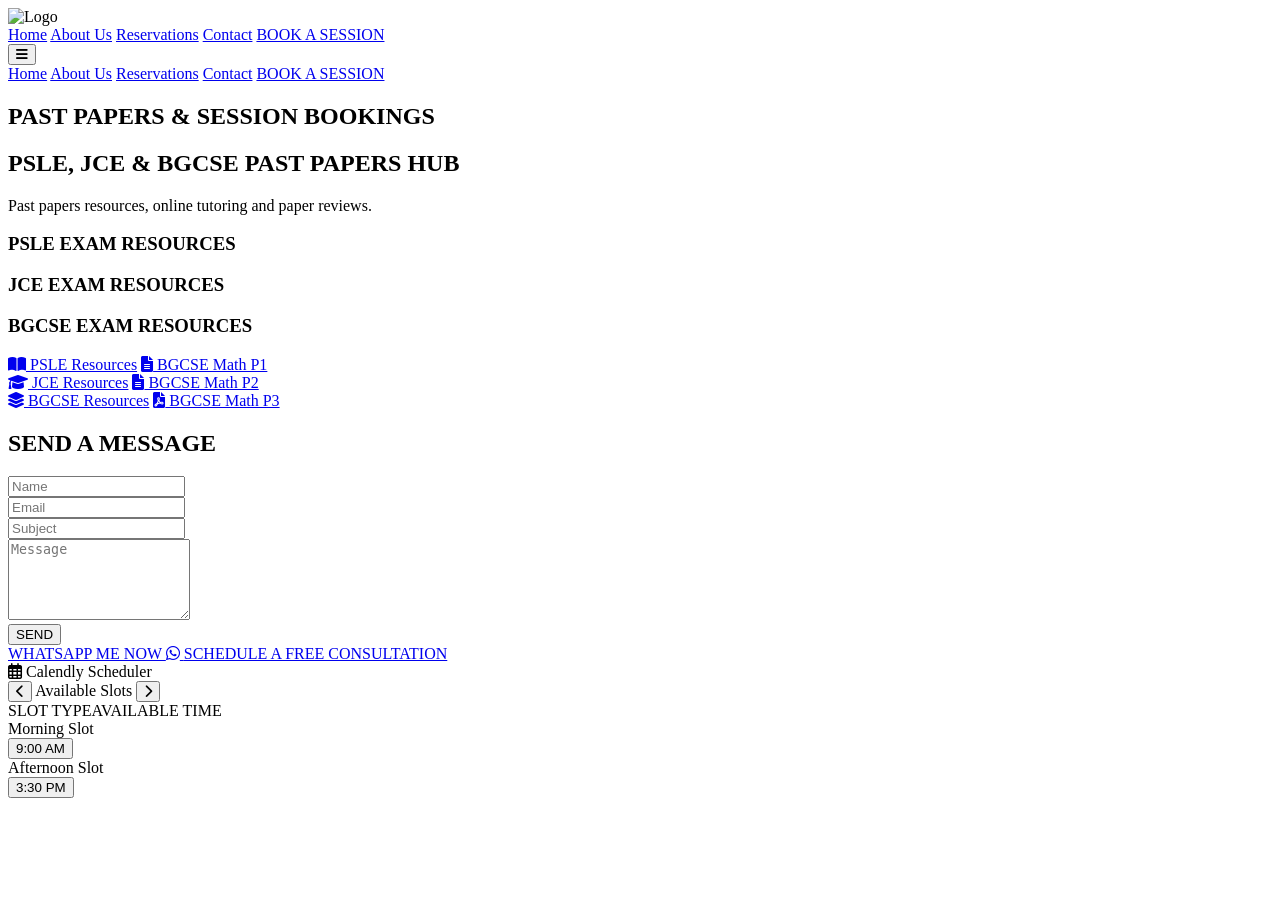
==== contact.html @ 924e15a4 "Create contact.html" ====
<!DOCTYPE html>
<html lang="en">
<head>
    <meta charset="UTF-8">
    <meta name="viewport" content="width=device-width, initial-scale=1.0">
    <title>Contact & Book a Session</title>
    <link rel="stylesheet" href="style.css">
    <link rel="stylesheet" href="https://cdnjs.cloudflare.com/ajax/libs/font-awesome/6.0.0-beta3/css/all.min.css">
</head>
<body>

    <header class="navbar">
        <div class="logo"><img src="logo.png" alt="Logo"></div>
        <nav class="nav-links">
            <a href="index.html">Home</a>
            <a href="about.html">About Us</a>
            <a href="reservations.html">Reservations</a>
            <a href="contact.html" class="active-link">Contact</a>
            <a href="contact.html" class="btn-book active-link-btn">BOOK A SESSION</a>
        </nav>
        <button class="menu-toggle" id="mobile-menu-btn"><i class="fas fa-bars"></i></button>
        <div class="mobile-nav-panel" id="mobile-nav-panel">
            <a href="index.html">Home</a>
            <a href="about.html">About Us</a>
            <a href="reservations.html">Reservations</a>
            <a href="contact.html" class="active-link">Contact</a>
            <a href="contact.html" class="btn-book-mobile">BOOK A SESSION</a>
        </div>
    </header>

    <section class="page-title-banner">
        <h1>PAST PAPERS & SESSION BOOKINGS</h1>
    </section>

    <section class="hub-section">
        <div class="hub-header-bg">
            <h2>PSLE, JCE & BGCSE PAST PAPERS HUB</h2>
            <p class="hub-subtitle">Past papers resources, online tutoring and paper reviews.</p>
            <div class="hub-categories">
                <div class="cat-card cat-blue"><h3>PSLE EXAM RESOURCES</h3></div>
                <div class="cat-card cat-green"><h3>JCE EXAM RESOURCES</h3></div>
                <div class="cat-card cat-purple"><h3>BGCSE EXAM RESOURCES</h3></div>
            </div>
        </div>

        <div class="papers-grid-container">
            <div class="paper-column">
                <a href="#contact-target" class="paper-link link-blue"><i class="fas fa-book-open"></i> PSLE Resources</a>
                <a href="#contact-target" class="paper-link link-blue"><i class="fas fa-file-alt"></i> BGCSE Math P1</a>
            </div>
            <div class="paper-column">
                <a href="#contact-target" class="paper-link link-green"><i class="fas fa-graduation-cap"></i> JCE Resources</a>
                <a href="#contact-target" class="paper-link link-green"><i class="fas fa-file-alt"></i> BGCSE Math P2</a>
            </div>
            <div class="paper-column">
                <a href="#contact-target" class="paper-link link-purple"><i class="fas fa-layer-group"></i> BGCSE Resources</a>
                <a href="#contact-target" class="paper-link link-purple"><i class="fas fa-file-pdf"></i> BGCSE Math P3</a>
            </div>
        </div>
    </section>

    <section class="contact-section" id="contact-target">
        <div class="contact-grid-container">
            <div class="contact-left-side">
                <h2>SEND A MESSAGE</h2>
                
                <form class="message-form" action="mailto:yourcompanyemail@domain.com" method="post" enctype="text/plain">
                    <div class="form-group"><input type="text" name="Name" placeholder="Name" required></div>
                    <div class="form-group"><input type="email" name="Email" placeholder="Email" required></div>
                    <div class="form-group"><input type="text" name="Subject" placeholder="Subject"></div>
                    <div class="form-group"><textarea name="Message" placeholder="Message" rows="5" required></textarea></div>
                    <button type="submit" class="btn-submit">SEND</button>
                </form>

                <div class="action-buttons-container">
                    <a href="https://wa.me/26770000000" class="btn-action btn-whatsapp" target="_blank">
                        WHATSAPP ME NOW <i class="fab fa-whatsapp"></i>
                    </a>
                    <a href="#scheduler" class="btn-action btn-consultation">SCHEDULE A FREE CONSULTATION</a>
                </div>
            </div>

            <div class="contact-right-side" id="scheduler">
                <div class="calendly-mock-card">
                    <div class="calendly-header"><span><i class="far fa-calendar-alt"></i> Calendly Scheduler</span></div>
                    <div class="calendly-body">
                        <div class="calendly-date-selector">
                            <button class="cal-arrow"><i class="fas fa-chevron-left"></i></button>
                            <span class="cal-date-text">Available Slots</span>
                            <button class="cal-arrow"><i class="fas fa-chevron-right"></i></button>
                        </div>
                        <div class="slots-table-header"><span>SLOT TYPE</span><span>AVAILABLE TIME</span></div>
                        <div class="slots-list">
                            <div class="slot-row"><span class="slot-name">Morning Slot</span><div class="slot-times"><button class="time-pill">9:00 AM</button></div></div>
                            <div class="slot-row"><span class="slot-name">Afternoon Slot</span><div class="slot-times"><button class="time-pill">3:30 PM</button></div></div>
                        </div>
                    </div>
                </div>
            </div>
        </div>
    </section>

    <script src="script.js"></script>
</body>
</html>
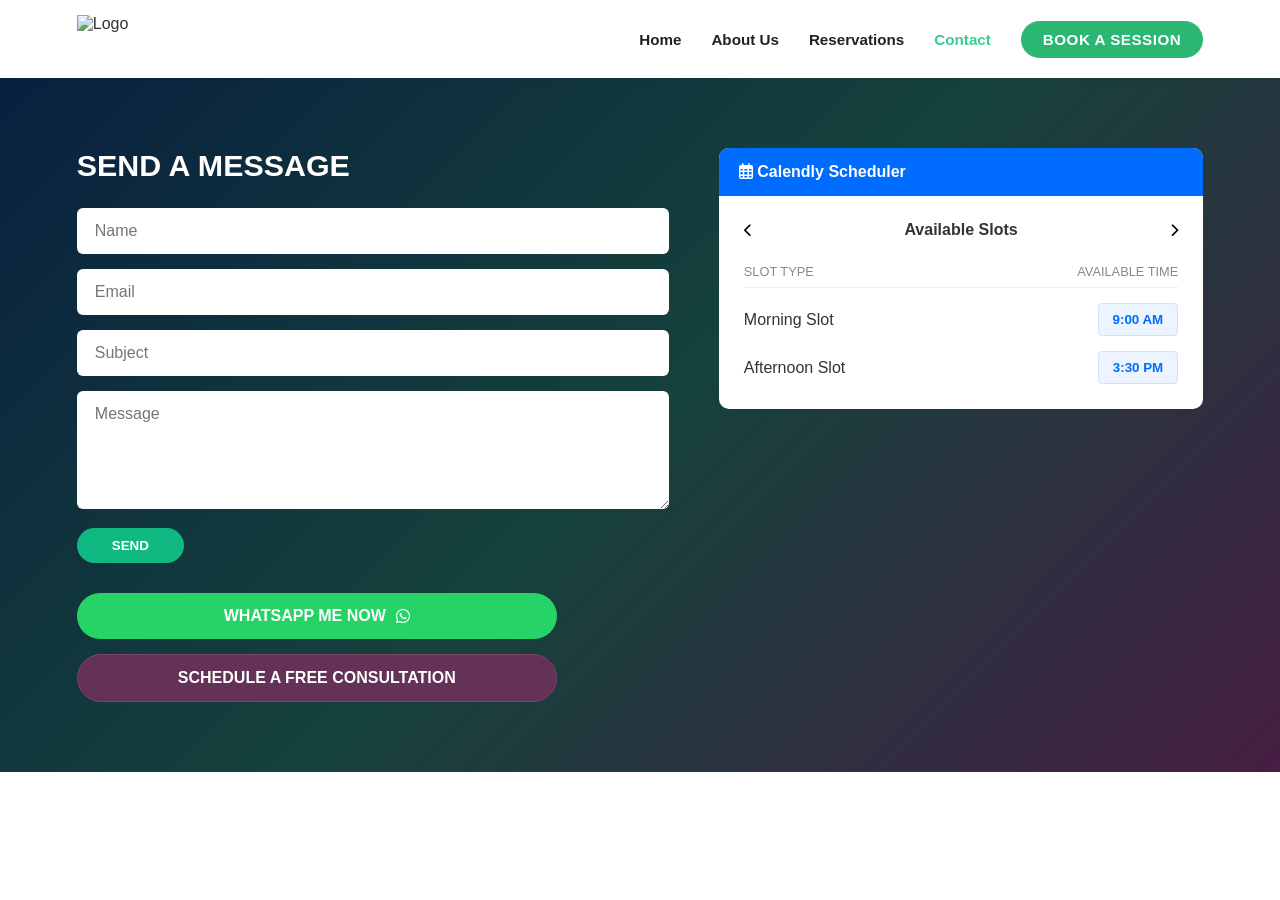
==== commit 08097f5d: "Update contact.html" ====
--- a/contact.html
+++ b/contact.html
@@ -28,36 +28,7 @@
         </div>
     </header>
 
-    <section class="page-title-banner">
-        <h1>PAST PAPERS & SESSION BOOKINGS</h1>
-    </section>
-
-    <section class="hub-section">
-        <div class="hub-header-bg">
-            <h2>PSLE, JCE & BGCSE PAST PAPERS HUB</h2>
-            <p class="hub-subtitle">Past papers resources, online tutoring and paper reviews.</p>
-            <div class="hub-categories">
-                <div class="cat-card cat-blue"><h3>PSLE EXAM RESOURCES</h3></div>
-                <div class="cat-card cat-green"><h3>JCE EXAM RESOURCES</h3></div>
-                <div class="cat-card cat-purple"><h3>BGCSE EXAM RESOURCES</h3></div>
-            </div>
-        </div>
-
-        <div class="papers-grid-container">
-            <div class="paper-column">
-                <a href="#contact-target" class="paper-link link-blue"><i class="fas fa-book-open"></i> PSLE Resources</a>
-                <a href="#contact-target" class="paper-link link-blue"><i class="fas fa-file-alt"></i> BGCSE Math P1</a>
-            </div>
-            <div class="paper-column">
-                <a href="#contact-target" class="paper-link link-green"><i class="fas fa-graduation-cap"></i> JCE Resources</a>
-                <a href="#contact-target" class="paper-link link-green"><i class="fas fa-file-alt"></i> BGCSE Math P2</a>
-            </div>
-            <div class="paper-column">
-                <a href="#contact-target" class="paper-link link-purple"><i class="fas fa-layer-group"></i> BGCSE Resources</a>
-                <a href="#contact-target" class="paper-link link-purple"><i class="fas fa-file-pdf"></i> BGCSE Math P3</a>
-            </div>
-        </div>
-    </section>
+  
 
     <section class="contact-section" id="contact-target">
         <div class="contact-grid-container">
--- a/style.css
+++ b/style.css
@@ -0,0 +1,476 @@
+/* --- Global Resets & Typography --- */
+* {
+    margin: 0;
+    padding: 0;
+    box-sizing: border-box;
+    font-family: 'Segoe UI', Tahoma, Geneva, Verdana, sans-serif;
+}
+
+html {
+    scroll-behavior: smooth;
+}
+
+body {
+    background-color: #ffffff;
+    color: #333333;
+}
+
+/* --- Navigation Header --- */
+.navbar {
+    display: flex;
+    justify-content: space-between;
+    align-items: center;
+    padding: 15px 6%;
+    background-color: #ffffff;
+    box-shadow: 0 2px 10px rgba(0,0,0,0.04);
+    position: sticky;
+    top: 0;
+    z-index: 1000;
+}
+
+.logo img {
+    height: 48px;
+    display: block;
+}
+
+.nav-links {
+    display: flex;
+    align-items: center;
+    gap: 30px;
+}
+
+.nav-links a {
+    text-decoration: none;
+    color: #222222;
+    font-weight: 600;
+    font-size: 0.95rem;
+    transition: color 0.3s;
+}
+
+.nav-links a:hover, .nav-links a.active-link {
+    color: #38ce91 !important;
+}
+
+.btn-book {
+    background-color: #38ce91;
+    color: white !important;
+    padding: 10px 22px;
+    border-radius: 25px;
+    font-size: 0.85rem;
+    letter-spacing: 0.5px;
+    text-decoration: none;
+}
+
+.btn-book.active-link-btn {
+    background-color: #2bb673 !important;
+}
+
+/* Base Hidden Mobile Elements */
+.menu-toggle {
+    display: none;
+    background: none;
+    border: none;
+    font-size: 1.6rem;
+    color: #333;
+    cursor: pointer;
+}
+
+.mobile-nav-panel {
+    display: none;
+}
+
+/* --- Page Header Banner --- */
+.page-title-banner {
+    background-color: #edf7f4;
+    text-align: center;
+    padding: 45px 20px;
+}
+
+.page-title-banner h1 {
+    font-size: 2.2rem;
+    font-weight: 700;
+    color: #111;
+    letter-spacing: 1px;
+}
+
+/* --- About Me Section Layout --- */
+.about-me-container {
+    display: flex;
+    min-height: 440px;
+    background: linear-gradient(135deg, #0f2b48 0%, #114246 100%);
+    color: #ffffff;
+    overflow: hidden;
+}
+
+.about-text-side {
+    flex: 1;
+    padding: 60px 5% 60px 8%;
+    display: flex;
+    flex-direction: column;
+    justify-content: center;
+}
+
+.about-text-side h2 {
+    font-size: 2rem;
+    font-weight: 700;
+    margin-bottom: 20px;
+}
+
+.about-text-side p {
+    font-size: 1.05rem;
+    line-height: 1.7;
+    color: #e0ece6;
+    margin-bottom: 25px;
+}
+
+.btn-learn-more {
+    background-color: #10b981;
+    color: white;
+    text-decoration: none;
+    padding: 12px 35px;
+    border-radius: 25px;
+    font-weight: 600;
+    width: fit-content;
+}
+
+.about-image-side {
+    flex: 1;
+}
+
+.about-image-side img {
+    width: 100%;
+    height: 100%;
+    object-fit: cover;
+    display: block;
+}
+
+/* --- Services & Pricing Section --- */
+.services-section {
+    background: linear-gradient(135deg, #0d233a 0%, #0f4c43 100%);
+    padding: 60px 5% 80px 5%;
+    text-align: center;
+    color: white;
+}
+
+.services-title {
+    font-size: 2rem;
+    font-weight: 700;
+    margin-bottom: 40px;
+}
+
+.cards-container {
+    display: flex;
+    justify-content: center;
+    gap: 30px;
+    max-width: 1200px;
+    margin: 0 auto;
+}
+
+.price-card {
+    background-color: #ffffff;
+    color: #333333;
+    flex: 1;
+    border-radius: 12px;
+    overflow: hidden;
+    display: flex;
+    flex-direction: column;
+    box-shadow: 0 10px 25px rgba(0,0,0,0.15);
+}
+
+.card-header {
+    padding: 18px 15px;
+    color: white;
+    font-size: 0.95rem;
+}
+
+.card-body {
+    padding: 30px 25px;
+    display: flex;
+    flex-direction: column;
+    align-items: center;
+    flex-grow: 1;
+}
+
+.bg-blue { background-color: #0b2e4f; }
+.bg-green { background-color: #1e7e59; }
+.bg-purple { background-color: #633256; }
+.border-blue { border: 1px solid #0b2e4f; }
+.border-green { border: 1px solid #1e7e59; }
+.border-purple { border: 1px solid #633256; }
+
+.price, .price-bundle, .price-custom {
+    font-size: 2.2rem;
+    font-weight: 700;
+    color: #111111;
+    margin-bottom: 10px;
+}
+.price-bundle { font-size: 1.4rem; }
+
+.sub-price {
+    font-size: 0.9rem;
+    color: #666666;
+    font-weight: 600;
+}
+
+.card-divider {
+    width: 100%;
+    border: none;
+    border-top: 1px solid #e5e5e5;
+    margin: 15px 0 20px 0;
+}
+
+.card-body h4 {
+    align-self: flex-start;
+    font-size: 1rem;
+    margin-bottom: 12px;
+}
+
+.card-body ul {
+    list-style: none;
+    width: 100%;
+    text-align: left;
+    margin-bottom: 30px;
+    flex-grow: 1;
+}
+
+.card-body ul li {
+    font-size: 0.95rem;
+    color: #555555;
+    margin-bottom: 10px;
+    padding-left: 18px;
+    position: relative;
+}
+
+.card-body ul li::before {
+    content: "•";
+    color: #38ce91;
+    position: absolute;
+    left: 0;
+}
+
+.btn-card-action {
+    display: block;
+    width: 100%;
+    padding: 12px 0;
+    color: white;
+    text-decoration: none;
+    font-weight: 700;
+    border-radius: 25px;
+    text-align: center;
+}
+
+.bg-blue-btn { background-color: #154269; }
+.bg-green-btn { background-color: #279e70; }
+.bg-purple-btn { background-color: #7c436d; }
+
+/* --- Past Papers Hub Section --- */
+.hub-section {
+    width: 100%;
+    background-color: #ffffff;
+}
+
+.hub-header-bg {
+    background: linear-gradient(135deg, #09203f 0%, #134e5e 100%);
+    padding: 50px 6% 80px 6%;
+    text-align: center;
+    color: #ffffff;
+}
+
+.hub-header-bg h2 {
+    font-size: 2.1rem;
+    margin-bottom: 12px;
+}
+
+.hub-subtitle {
+    font-size: 1rem;
+    color: #d1e5e7;
+    margin-bottom: 45px;
+}
+
+.hub-categories {
+    display: flex;
+    justify-content: center;
+    gap: 25px;
+    max-width: 1200px;
+    margin: 0 auto;
+}
+
+.cat-card {
+    flex: 1;
+    border-radius: 8px;
+    padding: 35px 20px;
+    display: flex;
+    align-items: center;
+    justify-content: center;
+    min-height: 150px;
+    border: 1px solid rgba(255, 255, 255, 0.2);
+}
+
+.cat-card h3 {
+    font-size: 1.1rem;
+    font-weight: 600;
+}
+
+.cat-blue { background-color: rgba(11, 37, 69, 0.7); }
+.cat-green { background-color: rgba(30, 94, 71, 0.7); }
+.cat-purple { background-color: rgba(84, 45, 75, 0.7); }
+
+.papers-grid-container {
+    display: flex;
+    justify-content: center;
+    gap: 25px;
+    max-width: 1200px;
+    margin: -40px auto 60px auto;
+    padding: 0 20px;
+}
+
+.paper-column {
+    flex: 1;
+    display: flex;
+    flex-direction: column;
+    gap: 15px;
+}
+
+.paper-link {
+    display: flex;
+    align-items: center;
+    padding: 14px 20px;
+    border-radius: 6px;
+    text-decoration: none;
+    color: white;
+    font-weight: 600;
+    font-size: 0.95rem;
+    box-shadow: 0 4px 10px rgba(0,0,0,0.08);
+}
+
+.paper-link i { margin-right: 12px; }
+.link-blue { background-color: #0b2545; }
+.link-green { background-color: #1e5e47; }
+.link-purple { background-color: #542d4b; }
+
+/* --- Contact & Book Section --- */
+.contact-section {
+    background: linear-gradient(135deg, #09203f 0%, #15423c 50%, #461e43 100%);
+    padding: 70px 6%;
+    color: #ffffff;
+}
+
+.contact-grid-container {
+    display: flex;
+    max-width: 1200px;
+    margin: 0 auto;
+    gap: 50px;
+}
+
+.contact-left-side {
+    flex: 1.1;
+    display: flex;
+    flex-direction: column;
+}
+
+.contact-left-side h2 {
+    font-size: 1.9rem;
+    margin-bottom: 25px;
+}
+
+.message-form {
+    display: flex;
+    flex-direction: column;
+    gap: 15px;
+    width: 100%;
+    margin-bottom: 30px;
+}
+
+.form-group input, .form-group textarea {
+    width: 100%;
+    padding: 14px 18px;
+    border-radius: 6px;
+    border: none;
+    font-size: 1rem;
+    color: #333;
+}
+
+.btn-submit {
+    align-self: flex-start;
+    background-color: #10b981;
+    color: white;
+    border: none;
+    padding: 10px 35px;
+    font-weight: 700;
+    border-radius: 20px;
+    cursor: pointer;
+}
+
+.action-buttons-container {
+    display: flex;
+    flex-direction: column;
+    gap: 15px;
+}
+
+.btn-action {
+    display: flex;
+    align-items: center;
+    justify-content: center;
+    width: 100%;
+    max-width: 480px;
+    padding: 14px;
+    border-radius: 30px;
+    text-decoration: none;
+    font-weight: 700;
+}
+
+.btn-whatsapp { background-color: #25d366; color: white; }
+.btn-whatsapp i { margin-left: 10px; }
+.btn-consultation { background-color: #633256; color: white; border: 1px solid #7c436d; }
+
+.contact-right-side { flex: 0.9; width: 100%; }
+.calendly-mock-card { background-color: #ffffff; color: #333333; border-radius: 10px; overflow: hidden; }
+.calendly-header { background-color: #006bff; color: white; padding: 15px 20px; font-weight: 700; }
+.calendly-body { padding: 25px; }
+.calendly-date-selector { display: flex; justify-content: space-between; margin-bottom: 25px; font-weight: 700; }
+.cal-arrow { background: none; border: none; cursor: pointer; }
+.slots-table-header { display: flex; justify-content: space-between; font-size: 0.8rem; color: #888888; border-bottom: 1px solid #eeeeee; padding-bottom: 8px; margin-bottom: 15px; }
+.slots-list { display: flex; flex-direction: column; gap: 15px; }
+.slot-row { display: flex; justify-content: space-between; align-items: center; }
+.time-pill { background-color: #ebf4ff; color: #006bff; border: 1px solid #cce2ff; padding: 8px 14px; border-radius: 4px; font-weight: 700; cursor: pointer; }
+
+/* --- Responsive Mobile Viewports (< 768px) --- */
+@media (max-width: 768px) {
+    .nav-links { display: none; }
+    .menu-toggle { display: block; }
+
+    .mobile-nav-panel {
+        display: flex;
+        flex-direction: column;
+        position: absolute;
+        top: 100%; left: 0; width: 100%;
+        background-color: #ffffff;
+        box-shadow: 0 10px 15px rgba(0,0,0,0.08);
+        padding: 25px 0; gap: 20px; align-items: center;
+        max-height: 0; opacity: 0; overflow: hidden;
+        transition: max-height 0.35s ease-out, opacity 0.25s ease-out;
+    }
+
+    .mobile-nav-panel.active { max-height: 350px; opacity: 1; }
+    .mobile-nav-panel a { text-decoration: none; color: #333333; font-weight: 600; }
+    .btn-book-mobile { background-color: #38ce91; color: white !important; padding: 12px 0; border-radius: 25px; width: 80%; text-align: center; }
+
+    .about-me-container { flex-direction: column; }
+    .about-text-side { order: 2; padding: 40px 6%; align-items: center; }
+    .about-image-side { order: 1; height: 260px; }
+    .btn-learn-more { display: block; width: 85%; text-align: center; }
+
+    .services-section { padding: 40px 6%; }
+    .cards-container { flex-direction: column; }
+
+    .hub-header-bg { padding: 35px 5%; }
+    .hub-categories { gap: 10px; }
+    .cat-card { min-height: 90px; padding: 10px 5px; }
+    .cat-card h3 { font-size: 0.68rem; }
+    .papers-grid-container { flex-direction: column; margin: 20px auto; }
+
+    .contact-section { padding: 40px 6%; }
+    .contact-grid-container { flex-direction: column; }
+    .contact-left-side { order: 1; }
+    .contact-right-side { order: 2; }
+}
